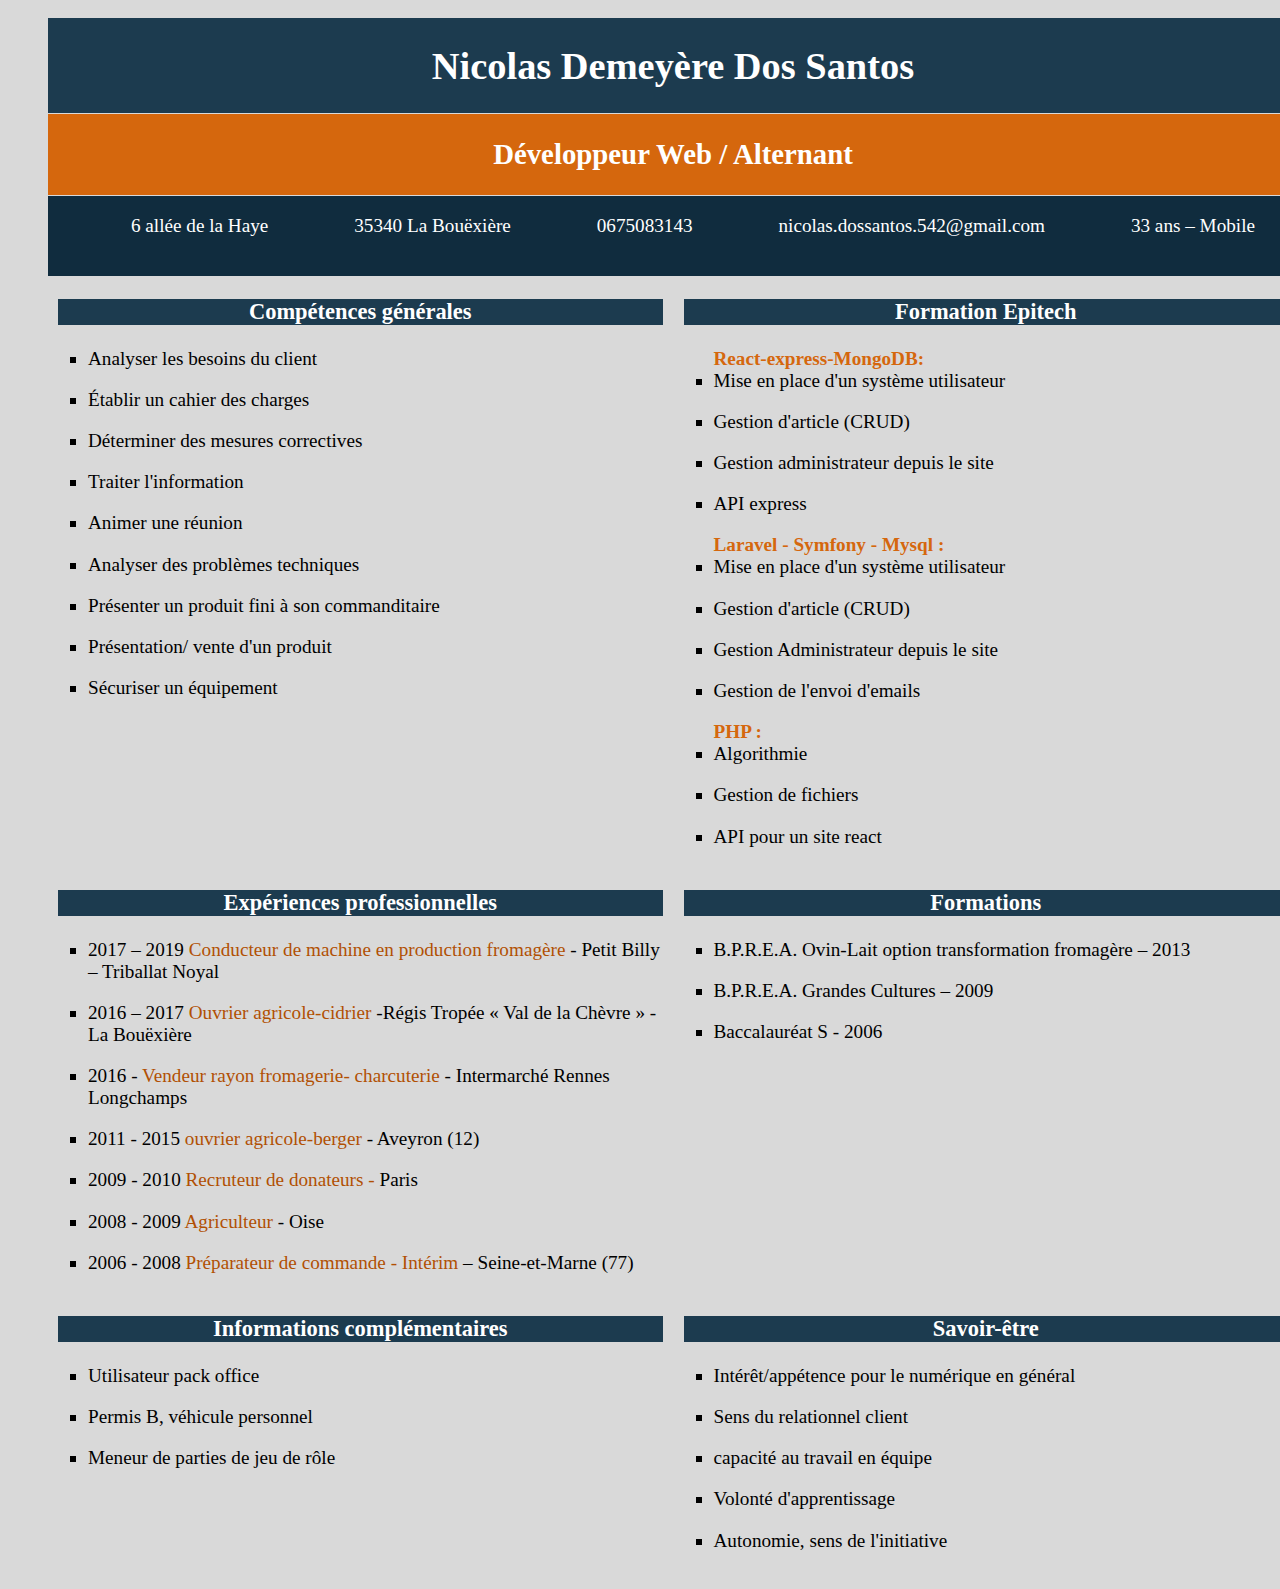
==== old_ugly_cv/index.html @ 3abbb2bc "add old cv for archive" ====
<!DOCTYPE html>
<html lang="en">
<head>
    <meta charset="UTF-8">
    <link rel="stylesheet" href="CV.css">
    <link rel="stylesheet" href="CV-small-device.css">
    <title>CV</title>
</head>
<body>
<div class="container">
    <div class="name">
        <h1>Nicolas Demeyère Dos Santos</h1>
    </div>
    <div class="job">
        <h2>Développeur Web / Alternant</h2>
    </div>
    <div class="contact">
        <ul>
            <li> 6 allée de la Haye</li>
            <li> 35340 La Bouëxière</li>
            <li> 0675083143</li>
            <li> nicolas.dossantos.542@gmail.com</li>
            <li> 33 ans – Mobile</li>
        </ul>
    </div>
    <div class="global-skills">
        <h3> Compétences générales</h3>
        <ul>
            <li> Analyser les besoins du client</li>
            <li> Établir un cahier des charges</li>
            <li> Déterminer des mesures correctives</li>
            <li> Traiter l'information</li>
            <li> Animer une réunion</li>
            <li> Analyser des problèmes techniques</li>
            <li> Présenter un produit fini à son commanditaire</li>
            <li> Présentation/ vente d'un produit</li>
            <li> Sécuriser un équipement</li>
        </ul>
    </div>
    <div class="new-skills">
        <h3>Formation Epitech</h3>
        <ul>
            <span class="code">React-express-MongoDB: </span>
            <li>Mise en place d'un système utilisateur</li>
            <li>Gestion d'article (CRUD)</li>
            <li>Gestion administrateur depuis le site</li>
            <li>API express</li>
        </ul>
        <ul>
            <span class="code">Laravel - Symfony - Mysql : </span>
            <li>Mise en place d'un système utilisateur</li>
            <li>Gestion d'article (CRUD)</li>
            <li>Gestion Administrateur depuis le site</li>
            <li>Gestion de l'envoi d'emails</li>
        </ul>
        <ul>
           <span class="code">PHP : </span>
            <li>Algorithmie</li>
            <li>Gestion de fichiers</li>
            <li>API pour un site react</li>
        </ul>
    </div>

    <div class="background">
        <h3>Expériences professionnelles</h3>
        <ul>
            <li>
                <span class="date">2017 – 2019</span> <span class="strong">  Conducteur de machine en production fromagère</span>
                - Petit Billy – Triballat Noyal
            </li>
            <li>
                <span class="date">2016 – 2017</span> <span class="strong"> Ouvrier agricole-cidrier </span>-Régis
                Tropée « Val de la Chèvre » - La Bouëxière
            </li>
            <li>
                <span class="date">2016 </span>- <span class="strong">  Vendeur rayon fromagerie- charcuterie </span>-
                Intermarché Rennes Longchamps
            </li>
            <li>
                <span class="date">2011 - 2015</span> <span class="strong"> ouvrier agricole-berger </span>- Aveyron
                (12)
            </li>
            <li>
                <span class="date">2009 - 2010</span> <span class="strong">  Recruteur de donateurs - </span>Paris
            </li>
            <li>
                <span class="date">2008 - 2009</span> <span class="strong"> Agriculteur</span> - Oise
            </li>
            <li>
                <span class="date">2006 - 2008</span> <span class="strong"> Préparateur de commande - Intérim </span>–
                Seine-et-Marne (77)
            </li>
        </ul>
    </div>
    <div class="studies">
        <h3>Formations</h3>
        <ul>
            <li> B.P.R.E.A. Ovin-Lait option transformation fromagère – 2013</li>
            <li> B.P.R.E.A. Grandes Cultures – 2009</li>
            <li> Baccalauréat S - 2006</li>
        </ul>
    </div>
    <div class="know-more">
        <h3>Informations complémentaires </h3>
        <ul>
            <li> Utilisateur pack office</li>
            <li> Permis B, véhicule personnel</li>
            <li> Meneur de parties de jeu de rôle</li>
        </ul>
    </div>
    <div class="hobbies">
        <h3>Savoir-être</h3>
        <ul>
            <li> Intérêt/appétence pour le numérique en général</li>
            <li> Sens du relationnel client</li>
            <li> capacité au travail en équipe</li>
            <li> Volonté d'apprentissage</li>
            <li> Autonomie, sens de l'initiative</li>
        </ul>
    </div>

</div>
</body>
</html>
---- old_ugly_cv/CV.css ----
body{
    background-color: #d9d9d9;

}
li{
    margin-bottom: 1em;
    list-style: square;
    list-style-color: orange;
}
.container{
    max-height: 3508px;
    width: 1250px;
    margin-left: auto;
    margin-right: auto;
    padding: 10px 40px 10px 40px;  /* top right bottom left*/
    display: grid;
    grid-template-columns: repeat(2, 1fr);
    grid-gap: 1px;
    font-size: 1.2em;
    background-color: #d9d9d9;
    /*grid-auto-rows: minmax(85px, auto);*/
}
h3{
    color: #fff;
    margin-left: 10px ;
    margin-right: 10px;
    /*width: 60%;*/
    text-align: center;
    background-color: #1C3B4F;

}
.dates
{
    color: #d5670d;

}
.strong
{
    color: #b15003;

}

.name{
    background-color: #1C3B4F;
    grid-column: 1/span 2;
    text-align: center;
    color: #fff;

    /*grid-row: 1;*/
}
.job{
    grid-column: 1/span 2;
    grid-row: 2;
    text-align: center;
    background-color: #d5670d;
    color: #fff;

}
.contact{
    grid-column: 1/span 2;
    background-color: #102c3e;
    color: #fff;
    /*grid-row: 1;*/
}
.contact>ul{
    display: flex;
    justify-content: space-around;
}
.contact>ul>li{
    list-style-type: none;
}

.global-skills{
    grid-column: 1/span 1;
}
.new-skills{
    grid-column: 2/span 1;
    /*grid-row: 1;*/
}
.code{
    color: #d5670d;
    font-weight: bold;
}
.background{
    grid-column: 1/span 1;
    /*grid-row: 1;*/
}
.studies{
    grid-column: 2/span 1;
    /*grid-row: 1;*/
}
.know-more{
    grid-column: 1/span 1;
    /*grid-row: 1;*/
}
.hobbies{
    grid-column: 2/span 1;
    /*grid-row: 1;*/
}
---- old_ugly_cv/CV-small-device.css ----
@media screen and (max-width: 1000px) {

    .container{
        max-height: 3508px;
        width: 100%;
        margin-left: auto;
        margin-right: auto;
        padding: 10px 40px 40px 10px;  /* top right bottom left*/
        display: grid;
        grid-template-columns: repeat(2, 1fr);
        grid-gap: 1px;
        font-size: 1.2em;
        background-color: #d9d9d9;
        /*grid-auto-rows: minmax(85px, auto);*/
    }

    .name{
        grid-column: 1/span 2;
    }
    .job{
        grid-column: 1/span 2;
    }
    .contact{
        grid-column: 1/span 2;
    }
    .contact>ul{
        display: block;
    }
    .global-skills{
        grid-column: 1/span 2;
    }
    .new-skills{
        grid-column:1 /span 2;
    }
    .background{
        grid-column: 1/span 2;
    }
    .studies{
        grid-column: 1/span 2;
        /*grid-row: 1;*/
    }
    .know-more{
        grid-column: 1/span 2;
        /*grid-row: 1;*/
    }
    .hobbies{
        grid-column: 1/span 2;
        /*grid-row: 1;*/
    }

}
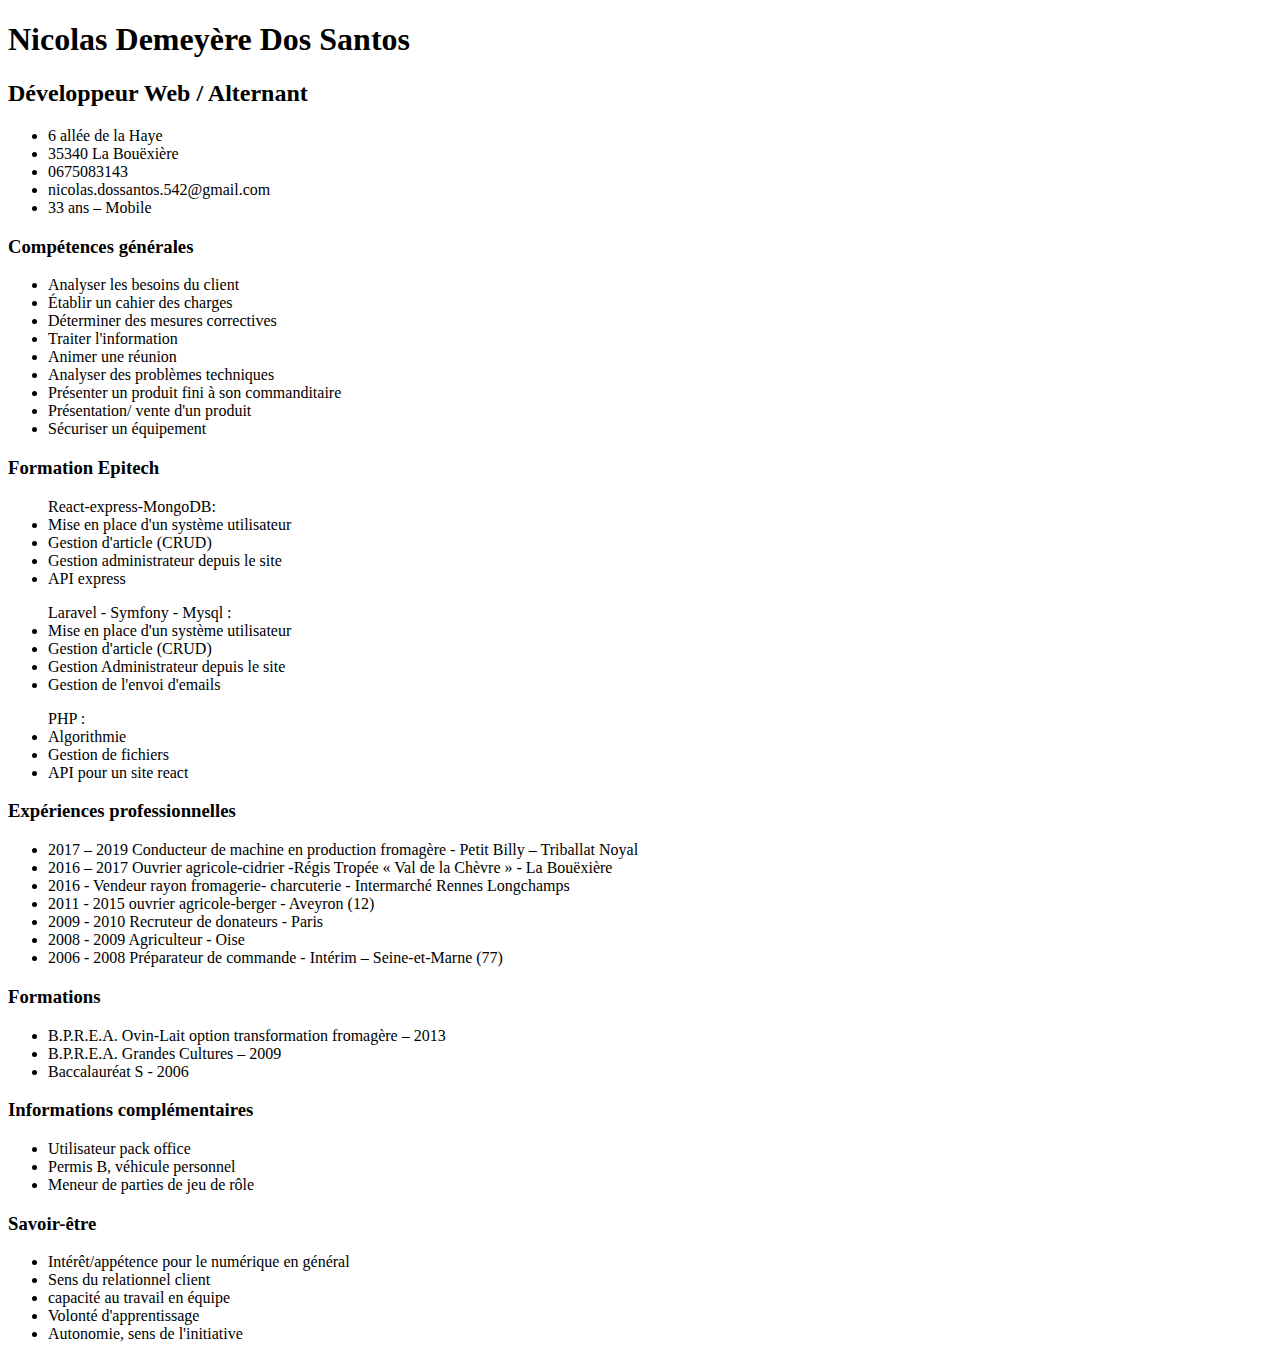
==== commit 18f6146f: "delete "alternance" / add purecontrol" ====
--- a/old_ugly_cv/index.html
+++ b/old_ugly_cv/index.html
@@ -2,8 +2,8 @@
 <html lang="en">
 <head>
     <meta charset="UTF-8">
-    <link rel="stylesheet" href="CV.css">
-    <link rel="stylesheet" href="CV-small-device.css">
+    <link rel="stylesheet" href="old_ugly_cv/CV.css">
+    <link rel="stylesheet" href="old_ugly_cv/CV-small-device.css">
     <title>CV</title>
 </head>
 <body>
